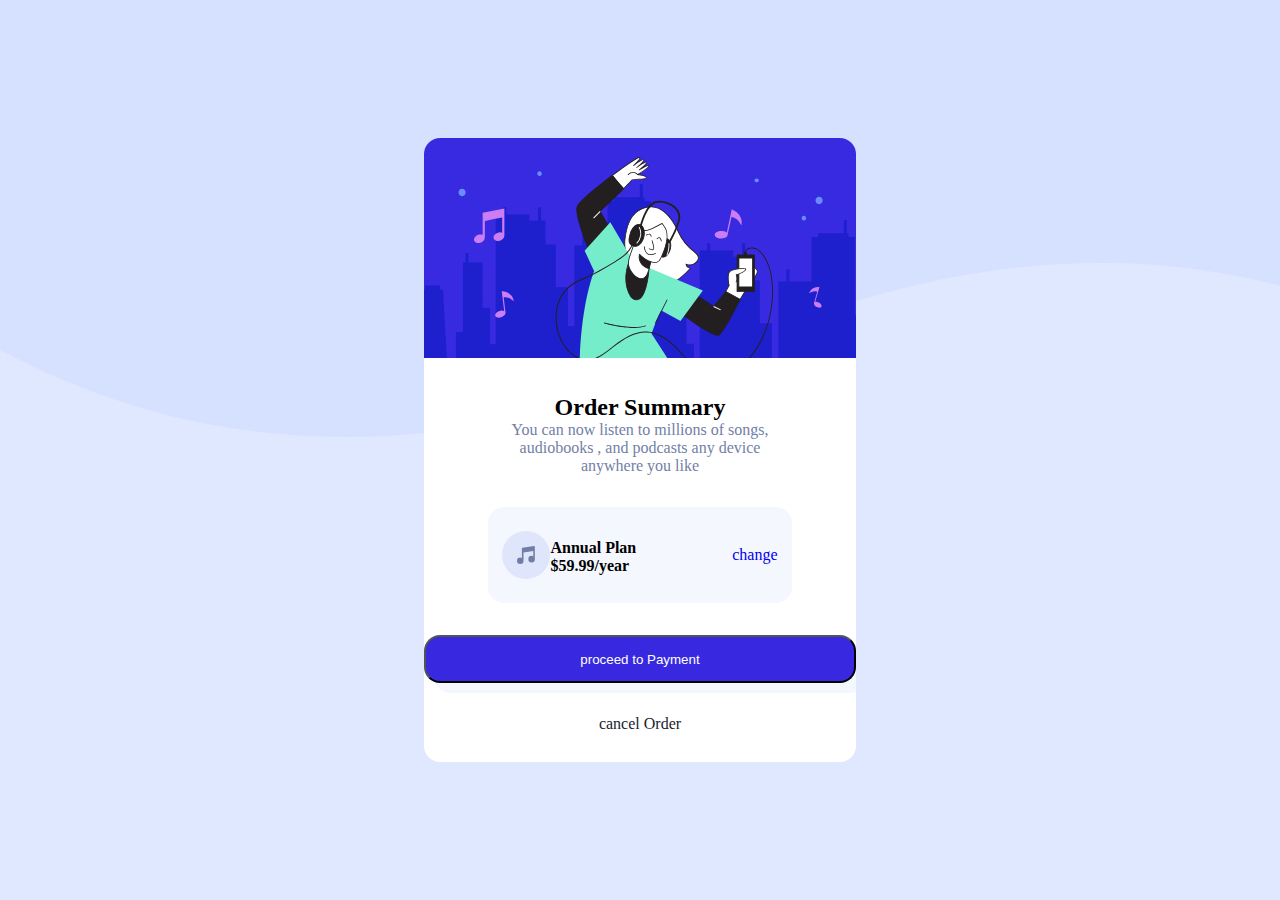
==== index.html @ 5f07d7cb "...." ====
<!DOCTYPE html>
<html lang="en">
  <head>
    <meta charset="UTF-8" />
    <meta http-equiv="X-UA-Compatible" content="IE=edge" />
    <meta name="viewport" content="width=device-width, initial-scale=1.0" />
    <title>order-summary-component-main</title>
    <link rel="stylesheet" href="style.css" />
  </head>
  <body>
    <main>
      <div class="img">
        <img src="/images/illustration-hero.svg" alt="photo-min" />
      </div>

      <div class="content">
        <h2>Order Summary</h2>
        <p>
          You can now listen to millions of songs, audiobooks , and podcasts any
          device anywhere you like
        </p>
      </div>
      <div class="buy-music">
        <img src="/images/icon-music.svg" alt="icon-music" />
        <h4>
          Annual Plan<br/>
          $59.99/year
        </h4>

        <a href="#">change</a>
      </div>
      <footer>
        <section>

          <button class="ptp">proceed to Payment</button>
        </section>
        <section>

          <a href="#">cancel Order </a>
        </section>
      </footer>
    </main>
  </body>
</html>
---- style.css ----
* {
    padding: 0;
    margin: 0;
    box-sizing: border-box;
}

body {
    min-height: 100vh;
    display: flex;
    justify-content: center;
    align-items: center;
    background: url(/images/pattern-background-desktop.svg)  no-repeat ;
    background-color: hsl(225, 100%, 94%);
}

main {
    height: 39rem;
    width: 27rem;
    overflow: hidden;
    border-radius: 1rem;
    background-color: #fff;
}

a {
    text-decoration: none;
}

.content{
    text-align: center;
    padding: 2rem 4rem;
}
.content p {
    font-size: 1rem;
    color: hsl(224, 23%, 55%)
}


.buy-music{
    display: flex;
    align-items: center;
    justify-content: center;
    margin: 0 4rem;
    width: 19rem;
    height: 6rem;
    border-radius: 1rem;
    background-color: hsl(225, 100%, 98%);
}
.buy-music a{
    margin: 0.4rem 0;
    margin-left: 6rem;
}
.buy-music img {
    height: 3rem;
    width: 3rem;
}
.buy-music > h4:nth-child(2) {
    height: 2rem;
   }

   
.ptp {
    width: 27rem;
    height: 3rem;
}

button {
    height: 3rem;
    width: 20rem;
    background-color:   hsl(245, 75%, 52%);
    border-radius: 1rem;
    color: #fff;
    box-shadow: 10px 10px hsl(225, 100%, 98%);
    cursor: pointer;
}

button:hover{
    background-color: hsl(261, 75%, 57%);
}

footer {
       text-align: center;
       margin: 2rem 0;
       height: 6rem;
}

footer a {
    color: #1a1b2f;   
}
footer section:last-child{
    margin-top: 2rem;
}

@media only screen and (max-width: 500px){
    body {
        background:url(/images/pattern-background-mobile.svg) no-repeat;
        background-color: hsl(225, 100%, 94%);
    }

    main {
        max-width: 26rem;
        max-height: 40rem;
    }

    button{
        max-width: 15rem;
    }
    
}
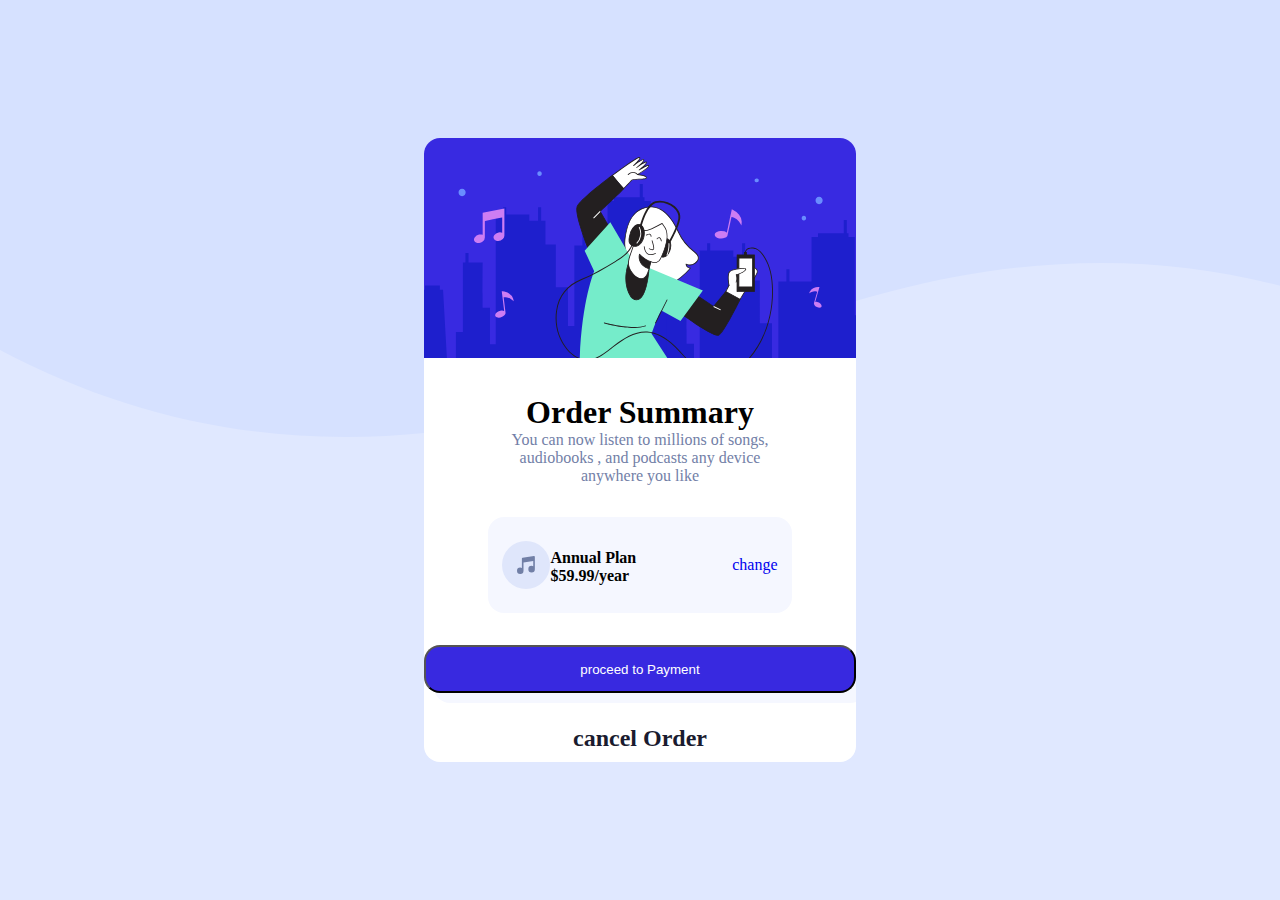
==== commit 62f67aed: "..." ====
--- a/index.html
+++ b/index.html
@@ -14,7 +14,7 @@
       </div>
 
       <div class="content">
-        <h2>Order Summary</h2>
+        <h1>Order Summary</h1>
         <p>
           You can now listen to millions of songs, audiobooks , and podcasts any
           device anywhere you like
@@ -23,8 +23,7 @@
       <div class="buy-music">
         <img src="/images/icon-music.svg" alt="icon-music" />
         <h4>
-          Annual Plan<br/>
-          $59.99/year
+          Annual Plan<br/>$59.99/year
         </h4>
 
         <a href="#">change</a>
@@ -35,8 +34,7 @@
           <button class="ptp">proceed to Payment</button>
         </section>
         <section>
-
-          <a href="#">cancel Order </a>
+          <a href="#"> <h2>cancel Order </h2></a> 
         </section>
       </footer>
     </main>
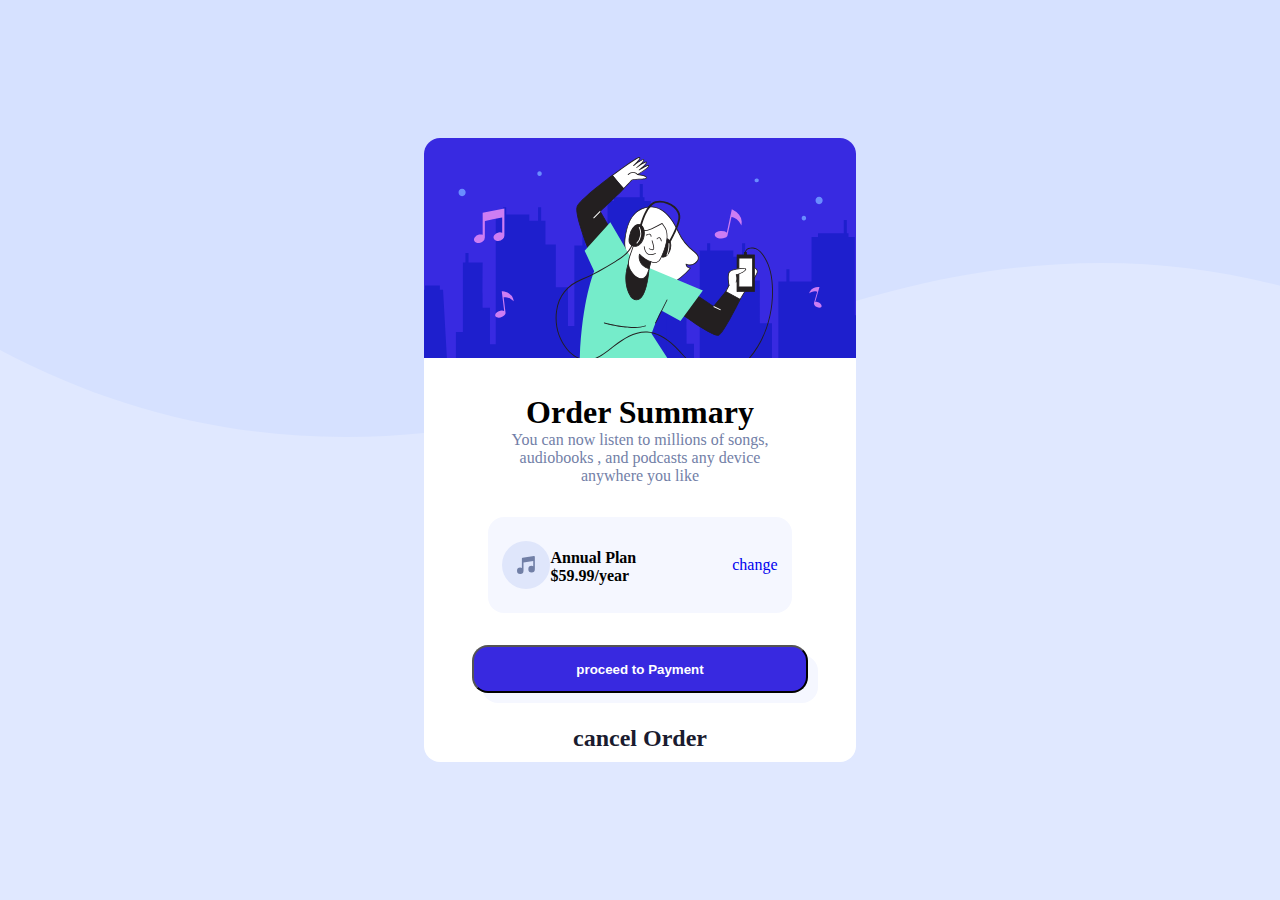
==== commit fd09d4de: "..." ====
--- a/index.html
+++ b/index.html
@@ -31,7 +31,7 @@
       <footer>
         <section>
 
-          <button class="ptp">proceed to Payment</button>
+          <button class="ptp"><h4>proceed to Payment</h4></button>
         </section>
         <section>
           <a href="#"> <h2>cancel Order </h2></a> 
--- a/style.css
+++ b/style.css
@@ -59,7 +59,7 @@
 
    
 .ptp {
-    width: 27rem;
+    width: 21rem;
     height: 3rem;
 }
 
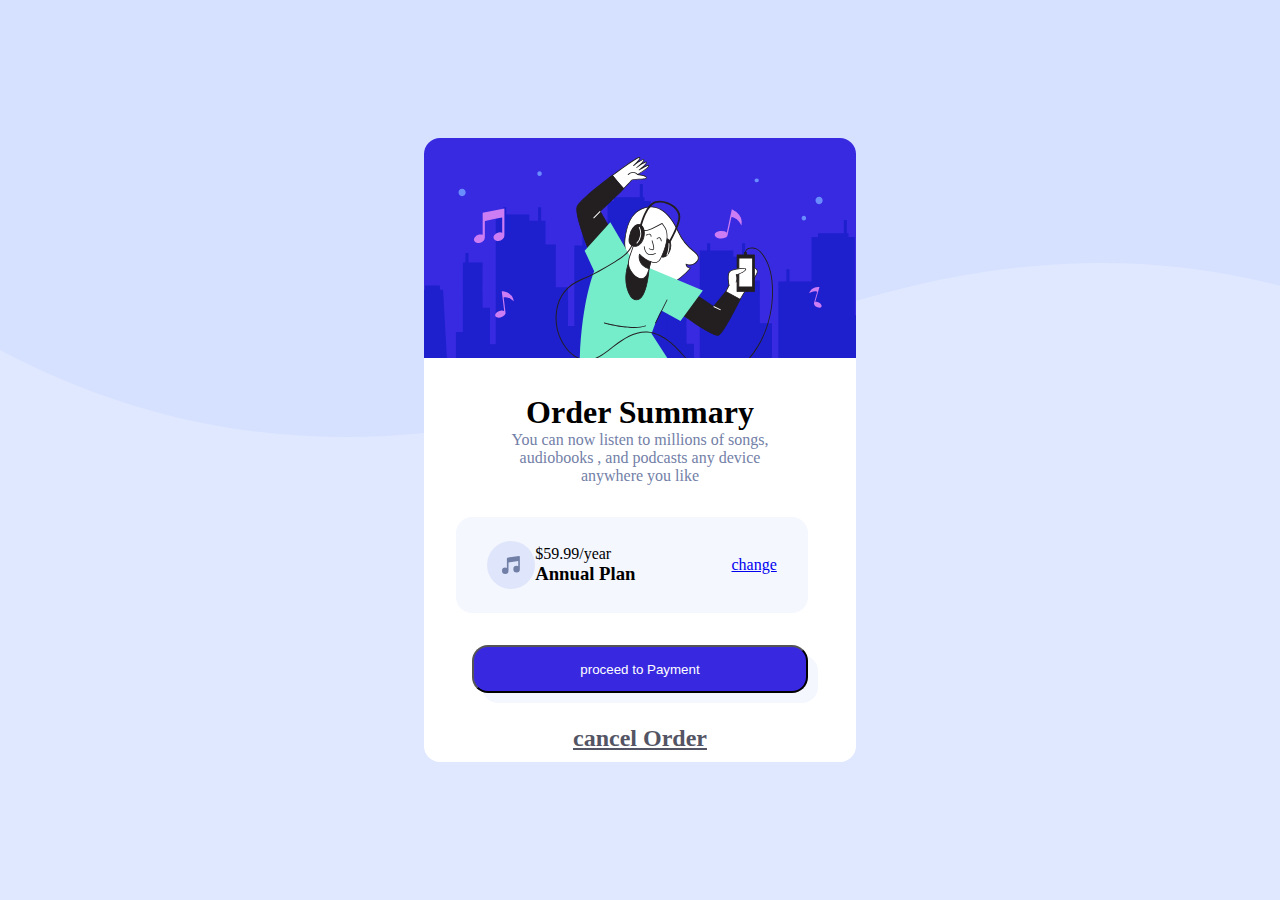
==== commit 9c97e0e3: "end" ====
--- a/index.html
+++ b/index.html
@@ -22,17 +22,17 @@
       </div>
       <div class="buy-music">
         <img src="/images/icon-music.svg" alt="icon-music" />
-        <h4>
-          Annual Plan<br/>$59.99/year
-        </h4>
-
-        <a href="#">change</a>
+        
+          <div class="content-buy-music">
+            <p>$59.99/year</p>
+            <h3>Annual Plan</h4>
+          </div>
+         <a href="#">change</a>
       </div>
       <footer>
-        <section>
 
-          <button class="ptp"><h4>proceed to Payment</h4></button>
-        </section>
+          <button class="ptp">proceed to Payment</button>
+        
         <section>
           <a href="#"> <h2>cancel Order </h2></a> 
         </section>
--- a/style.css
+++ b/style.css
@@ -21,8 +21,9 @@
     background-color: #fff;
 }
 
-a {
+.buy-music a:hover {
     text-decoration: none;
+    color: hsl(224, 23%, 55%);
 }
 
 .content{
@@ -39,8 +40,8 @@
     display: flex;
     align-items: center;
     justify-content: center;
-    margin: 0 4rem;
-    width: 19rem;
+    margin: 0 2rem;
+    width: 22rem;
     height: 6rem;
     border-radius: 1rem;
     background-color: hsl(225, 100%, 98%);
@@ -84,7 +85,10 @@
 }
 
 footer a {
-    color: #1a1b2f;   
+    color: #545564;   
+}
+footer a:hover {
+    color: #1a1b2f;
 }
 footer section:last-child{
     margin-top: 2rem;
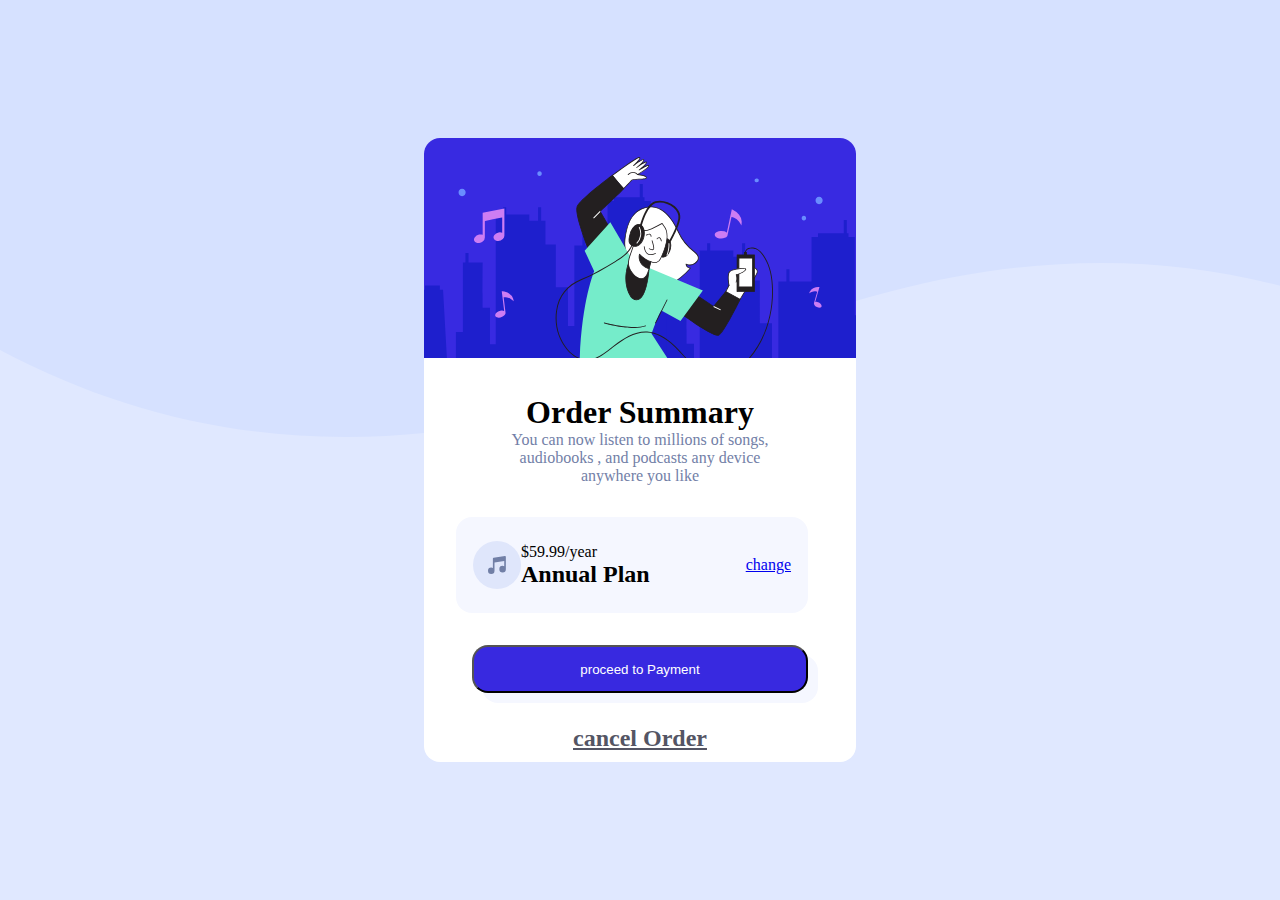
==== commit be9ece53: "Update index.html" ====
--- a/index.html
+++ b/index.html
@@ -25,7 +25,7 @@
         
           <div class="content-buy-music">
             <p>$59.99/year</p>
-            <h3>Annual Plan</h4>
+            <h2>Annual Plan</h2>
           </div>
          <a href="#">change</a>
       </div>
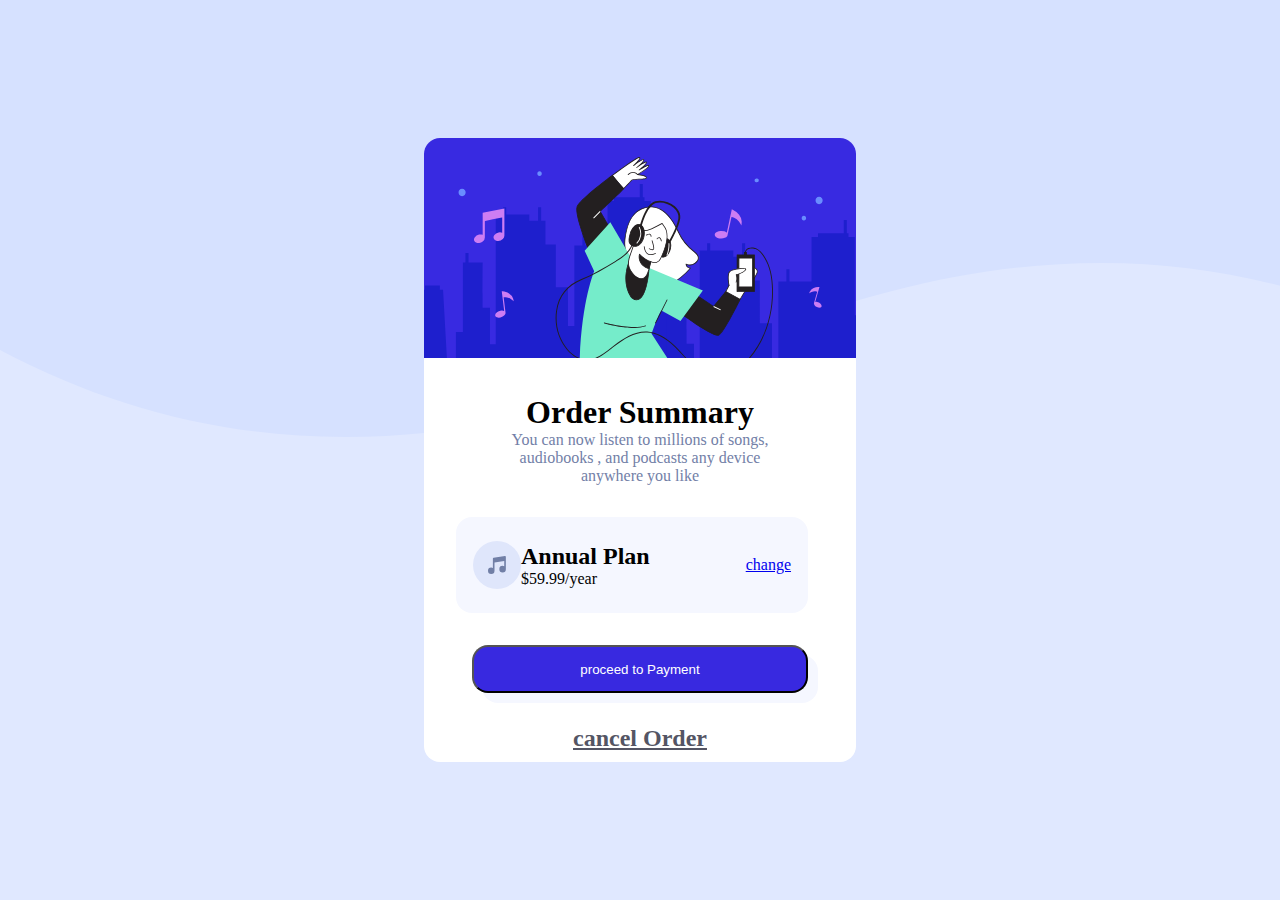
==== commit 4514fe4b: "Update index.html" ====
--- a/index.html
+++ b/index.html
@@ -24,8 +24,8 @@
         <img src="/images/icon-music.svg" alt="icon-music" />
         
           <div class="content-buy-music">
+            <h2>Annual Plan</h2>
             <p>$59.99/year</p>
-            <h2>Annual Plan</h2>
           </div>
          <a href="#">change</a>
       </div>
